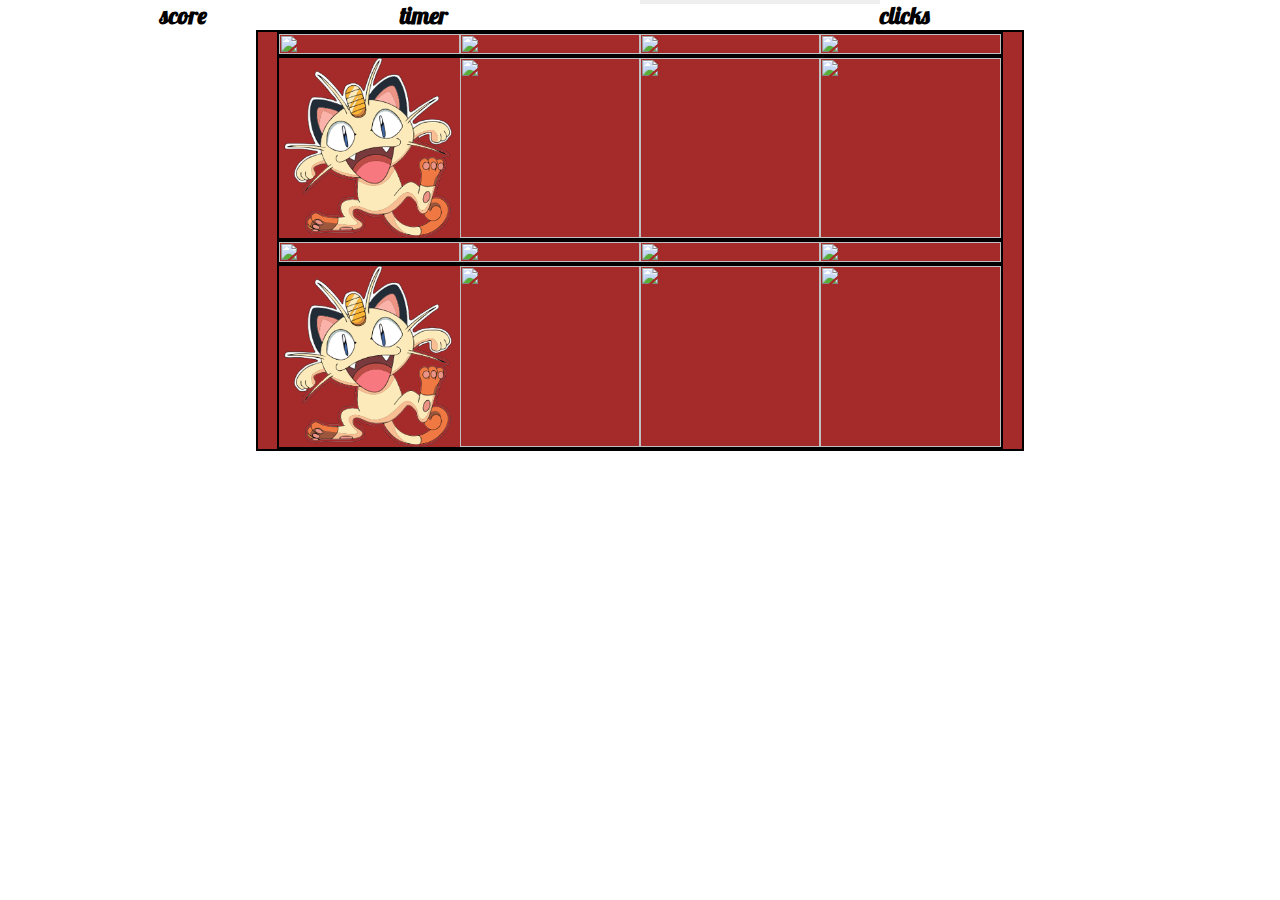
==== index.html @ ee2d1dd3 "Update index.html" ====
<!doctype <!DOCTYPE html>
<html>
<head>
    <meta charset="utf-8" />
    <meta http-equiv="X-UA-Compatible" content="IE=edge">
    <title>Memory Game</title>
    <meta name="viewport" content="width=device-width, initial-scale=1">
     <link rel="stylesheet" href="https://use.fontawesome.com/releases/v5.3.1/css/all.css" integrity="sha384-mzrmE5qonljUremFsqc01SB46JvROS7bZs3IO2EmfFsd15uHvIt+Y8vEf7N7fWAU"
                crossorigin="anonymous">
    <link rel="stylesheet" href="https://fonts.googleapis.com/css?family=Lobster"> 
    <link rel="stylesheet" type="text/css" media="screen" href="css/normalize.css"/>
    <link rel="stylesheet" type="text/css" media="screen" href="css/style.css"/>
    <script src="js/main.js"></script>
</head>
<body>
    <!-- page container  -->
   <div id="container">
    <div class="features">
        <div class="score"><h2>score</h2></div>
        <div class="timer"><h2>timer</h2></div>
        <div class="reload"><button><i class="fas fa-redo"></i></button></div>
        <div class="clicks"><h2>clicks</h2></div>
    </div>
<!-- main game body----main div contain 4div "rows" every row contain 4div "col" -->
       <div class="game"> 
           <!-- row1 for game -->
           <div class="row1">
               <!-- colums of row1 -->
               <div><img src="./images/1.png"/></div>
               <div><img src="./images/2.png"/></div>
               <div><img src="./images/3.png"/></div>
               <div><img src="./images/4.png"/></div>

           </div>
             <!-- row2 for game -->
           <div class="row2">
               <!-- colums of row1 -->
               <div><img src="./images/5.png"/></div>
               <div><img src="./images/6.png"/></div>
               <div><img src="./images/7.png"/></div>
               <div><img src="./images/8.png"/></div>

           </div>
             <!-- row3 for game -->
           <div class="row3">
               <!-- colums of row1 -->
               <div><img src="./images/1.png"/></div>
               <div><img src="./images/2.png"/></div>
               <div><img src="./images/3.png"/></div>
               <div><img src="./images/4.png"/></div>

           </div>
             <!-- row4 for game -->
           <div class="row4">
               <!-- colums of row1 -->
               <div><img src="./images/5.png"/></div>
               <div><img src="./images/6.png"/></div>
               <div><img src="./images/7.png"/></div>
               <div><img src="./images/8.png"/></div>

           </div>

       </div>

   </div> 
</body>
</html>
---- css/style.css ----
*{
margin: 0 auto;
padding:0;
width: 100%;
box-sizing: border-box;
font-family: 'Lobster', cursive;
}
 

#container{
    width: 75%;
    max-width: 1170;
    margin: 0 auto;
    display: flex;
    flex-direction: column;
}
    .features{
        width: 100%;
        display:flex
}
.game{
    border: 2px black solid;
    width: 80%;
    display: flex;
    flex-direction: column;
    background-color: brown;
    margin: 0 auto;
}

.game .row1, .game .row2, .game .row3, .game .row4{
width: 95%;
display: flex;
flex-direction: row;
margin: 0 auto;
border: 2px black solid;
}
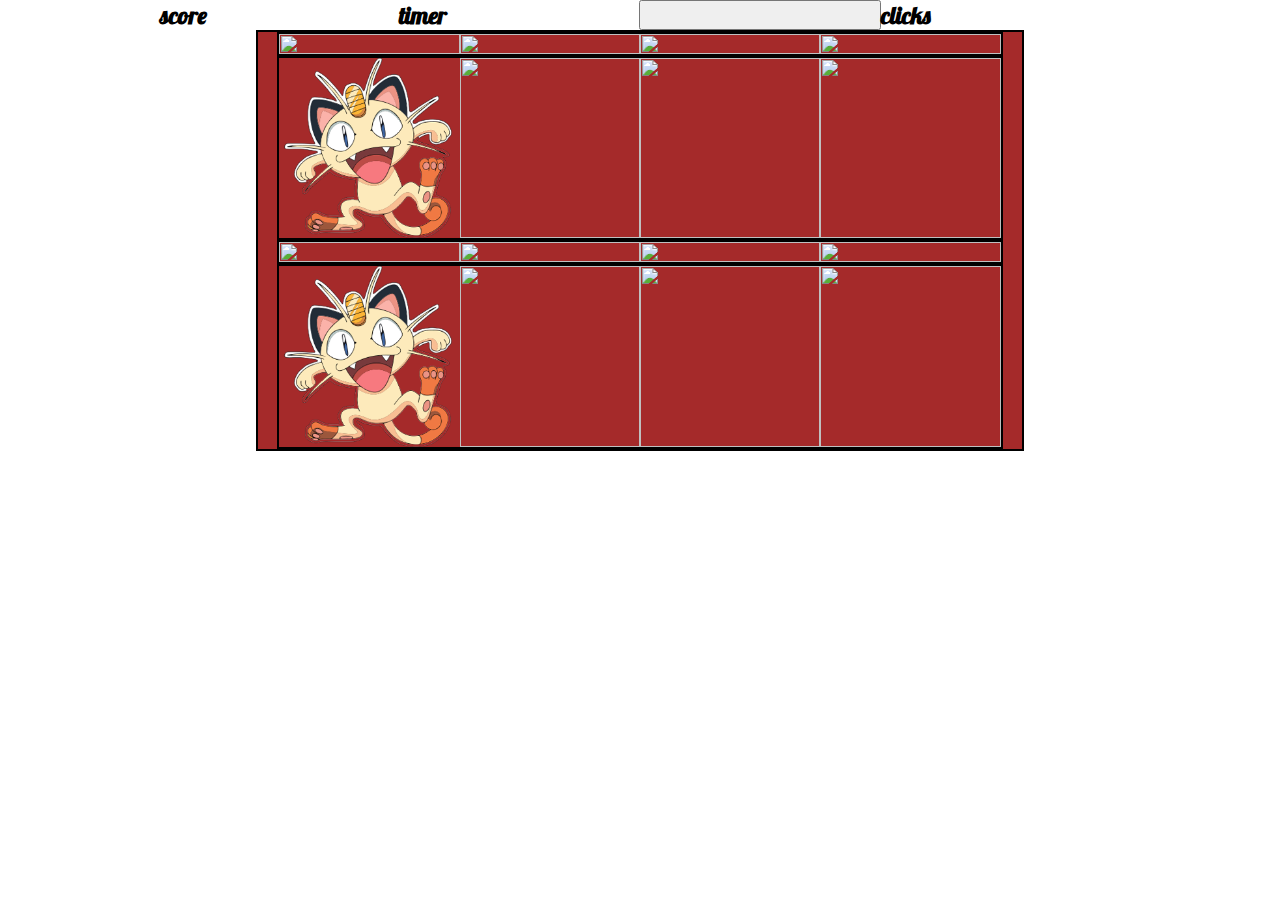
==== commit 33994394: "Update index.html" ====
--- a/index.html
+++ b/index.html
@@ -18,7 +18,7 @@
     <div class="features">
         <div class="score"><h2>score</h2></div>
         <div class="timer"><h2>timer</h2></div>
-        <div class="reload"><button><i class="fas fa-redo"></i></button></div>
+        <button> <a href="#"><i class="fas fa-redo"></i></a></button>
         <div class="clicks"><h2>clicks</h2></div>
     </div>
 <!-- main game body----main div contain 4div "rows" every row contain 4div "col" -->
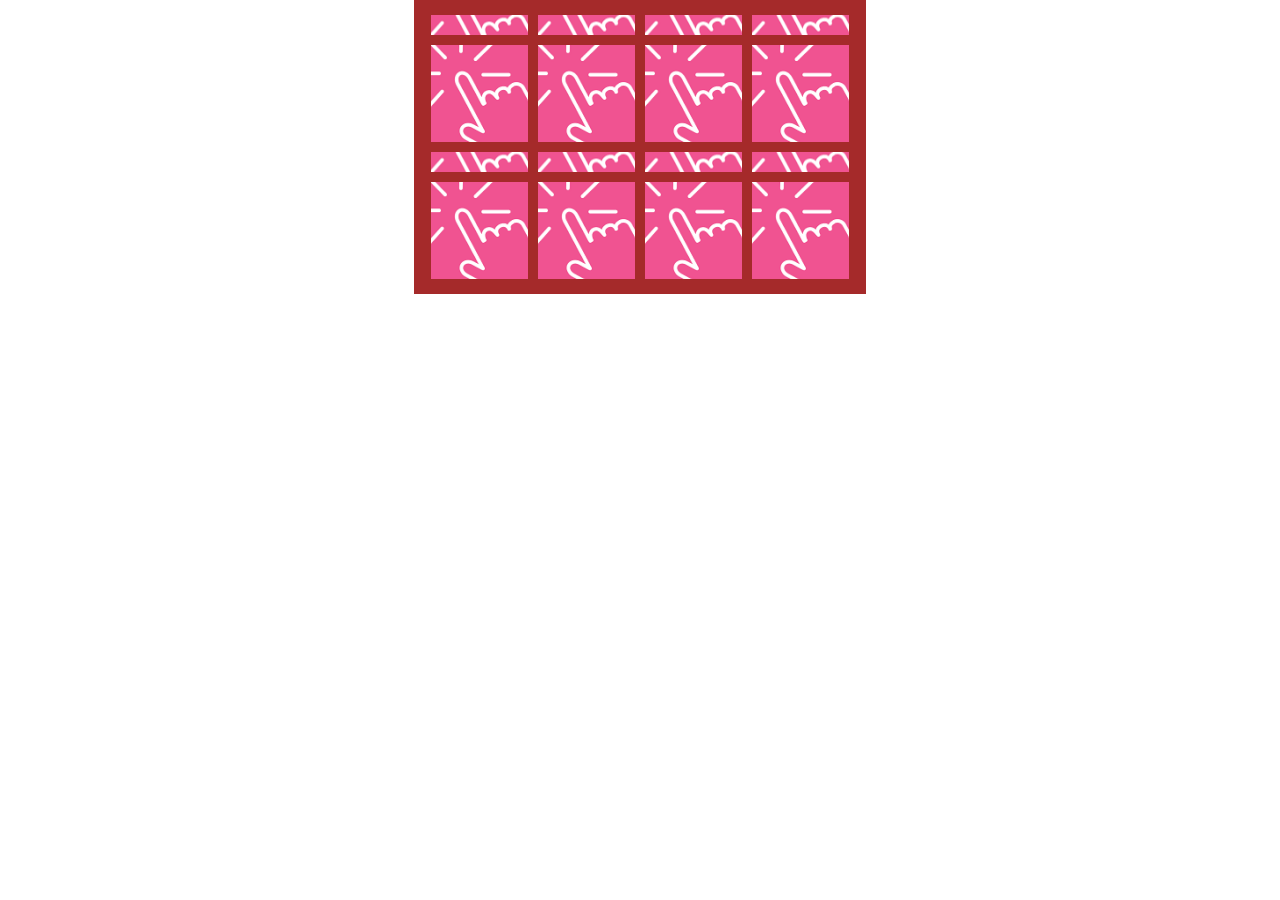
==== commit ae629b26: "Add files via upload" ====
--- a/index.html
+++ b/index.html
@@ -5,58 +5,49 @@
     <meta http-equiv="X-UA-Compatible" content="IE=edge">
     <title>Memory Game</title>
     <meta name="viewport" content="width=device-width, initial-scale=1">
-     <link rel="stylesheet" href="https://use.fontawesome.com/releases/v5.3.1/css/all.css" integrity="sha384-mzrmE5qonljUremFsqc01SB46JvROS7bZs3IO2EmfFsd15uHvIt+Y8vEf7N7fWAU"
-                crossorigin="anonymous">
-    <link rel="stylesheet" href="https://fonts.googleapis.com/css?family=Lobster"> 
-    <link rel="stylesheet" type="text/css" media="screen" href="css/normalize.css"/>
-    <link rel="stylesheet" type="text/css" media="screen" href="css/style.css"/>
+    <link rel="stylesheet" type="text/css" media="screen" href="./css/style.css" />
     <script src="js/main.js"></script>
 </head>
 <body>
-    <!-- page container  -->
+    <!-- bage container  -->
    <div id="container">
-    <div class="features">
-        <div class="score"><h2>score</h2></div>
-        <div class="timer"><h2>timer</h2></div>
-        <button> <a href="#"><i class="fas fa-redo"></i></a></button>
-        <div class="clicks"><h2>clicks</h2></div>
-    </div>
-<!-- main game body----main div contain 4div "rows" every row contain 4div "col" -->
+
+    <!-- main game body----main div contain 4div "rows" every row contain 4div "col" -->
        <div class="game"> 
            <!-- row1 for game -->
            <div class="row1">
-               <!-- colums of row1 -->
-               <div><img src="./images/1.png"/></div>
-               <div><img src="./images/2.png"/></div>
-               <div><img src="./images/3.png"/></div>
-               <div><img src="./images/4.png"/></div>
+               <!-- colums of row1  -->
+               <div class="image"><img  src="./images/1.png"/></div>
+               <div class="image"><img  src="./images/2.png"/></div>
+               <div class="image"><img  src="./images/3.png"/></div>
+               <div class="image"><img  src="./images/4.png"/></div>
 
            </div>
              <!-- row2 for game -->
            <div class="row2">
                <!-- colums of row1 -->
-               <div><img src="./images/5.png"/></div>
-               <div><img src="./images/6.png"/></div>
-               <div><img src="./images/7.png"/></div>
-               <div><img src="./images/8.png"/></div>
+               <div class="image"><img   src="./images/5.png"/></div>
+               <div class="image"><img  src="./images/6.png"/></div>
+               <div class="image"><img  src="./images/7.png"/></div>
+               <div class="image"><img  src="./images/8.png"/></div>
 
            </div>
              <!-- row3 for game -->
            <div class="row3">
                <!-- colums of row1 -->
-               <div><img src="./images/1.png"/></div>
-               <div><img src="./images/2.png"/></div>
-               <div><img src="./images/3.png"/></div>
-               <div><img src="./images/4.png"/></div>
+               <div class="image"><img  src="./images/1.png"/></div>
+               <div class="image"><img  src="./images/2.png"/></div>
+               <div class="image"><img  src="./images/3.png"/></div>
+               <div class="image"><img  src="./images/4.png"/></div>
 
            </div>
              <!-- row4 for game -->
            <div class="row4">
                <!-- colums of row1 -->
-               <div><img src="./images/5.png"/></div>
-               <div><img src="./images/6.png"/></div>
-               <div><img src="./images/7.png"/></div>
-               <div><img src="./images/8.png"/></div>
+                <div class="image"><img  src="./images/5.png"/></div>
+               <div class="image"><img  src="./images/6.png"/></div>
+               <div class="image"><img  src="./images/7.png"/></div>
+               <div class="image"><img  src="./images/8.png"/></div>
 
            </div>
 
@@ -65,3 +56,4 @@
    </div> 
 </body>
 </html>
+
--- a/css/style.css
+++ b/css/style.css
@@ -3,35 +3,89 @@
 padding:0;
 width: 100%;
 box-sizing: border-box;
-font-family: 'Lobster', cursive;
 }
- 
-
 #container{
     width: 75%;
     max-width: 1170;
     margin: 0 auto;
     display: flex;
-    flex-direction: column;
-}
-    .features{
-        width: 100%;
-        display:flex
 }
 .game{
-    border: 2px black solid;
-    width: 80%;
+
+    width: 47%;
     display: flex;
     flex-direction: column;
     background-color: brown;
     margin: 0 auto;
+    padding: 10px 0;
 }
-
 .game .row1, .game .row2, .game .row3, .game .row4{
 width: 95%;
 display: flex;
 flex-direction: row;
 margin: 0 auto;
-border: 2px black solid;
+
+}
+.image{
+    background-color: azure;
+    position: relative;
+    width: 95%;
+    margin: 0 auto;
+    margin: 5px ;
+
 }
 
+
+.image::after {
+ width: 100%; 
+ height: 100%;
+  content: ""; 
+  background: url("../images/o.png") no-repeat center center; 
+  display: flex;
+  position: absolute;
+  top: 0;
+  left: 0;
+  z-index: 4;
+}
+.image:hover::after, .image:focus::after {
+    
+        -webkit-animation: flip-vertical-fwd 0.4s cubic-bezier(0.455, 0.030, 0.515, 0.955) both;
+                animation: flip-vertical-fwd 0.4s cubic-bezier(0.455, 0.030, 0.515, 0.955) both;
+ 
+}
+
+
+/* ----------------------------------------------
+ * Generated by Animista on 2018-10-15 17:39:22
+ * w: http://animista.net, t: @cssanimista
+ * ---------------------------------------------- */
+
+/**
+ * ----------------------------------------
+ * animation flip-vertical-fwd
+ * ----------------------------------------
+ */
+@-webkit-keyframes flip-vertical-fwd {
+    0% {
+      -webkit-transform: translateZ(0) rotateY(0);
+              transform: translateZ(0) rotateY(0);
+    }
+    100% {
+      -webkit-transform: translateZ(160px) rotateY(180deg);
+              transform: translateZ(160px) rotateY(180deg);
+    }
+  }
+  @keyframes flip-vertical-fwd {
+    0% {
+      -webkit-transform: translateZ(0) rotateY(0);
+              transform: translateZ(0) rotateY(0);
+    }
+    100% {
+      -webkit-transform: translateZ(160px) rotateY(180deg);
+              transform: translateZ(160px) rotateY(180deg);
+    }
+  }
+  
+
+
+
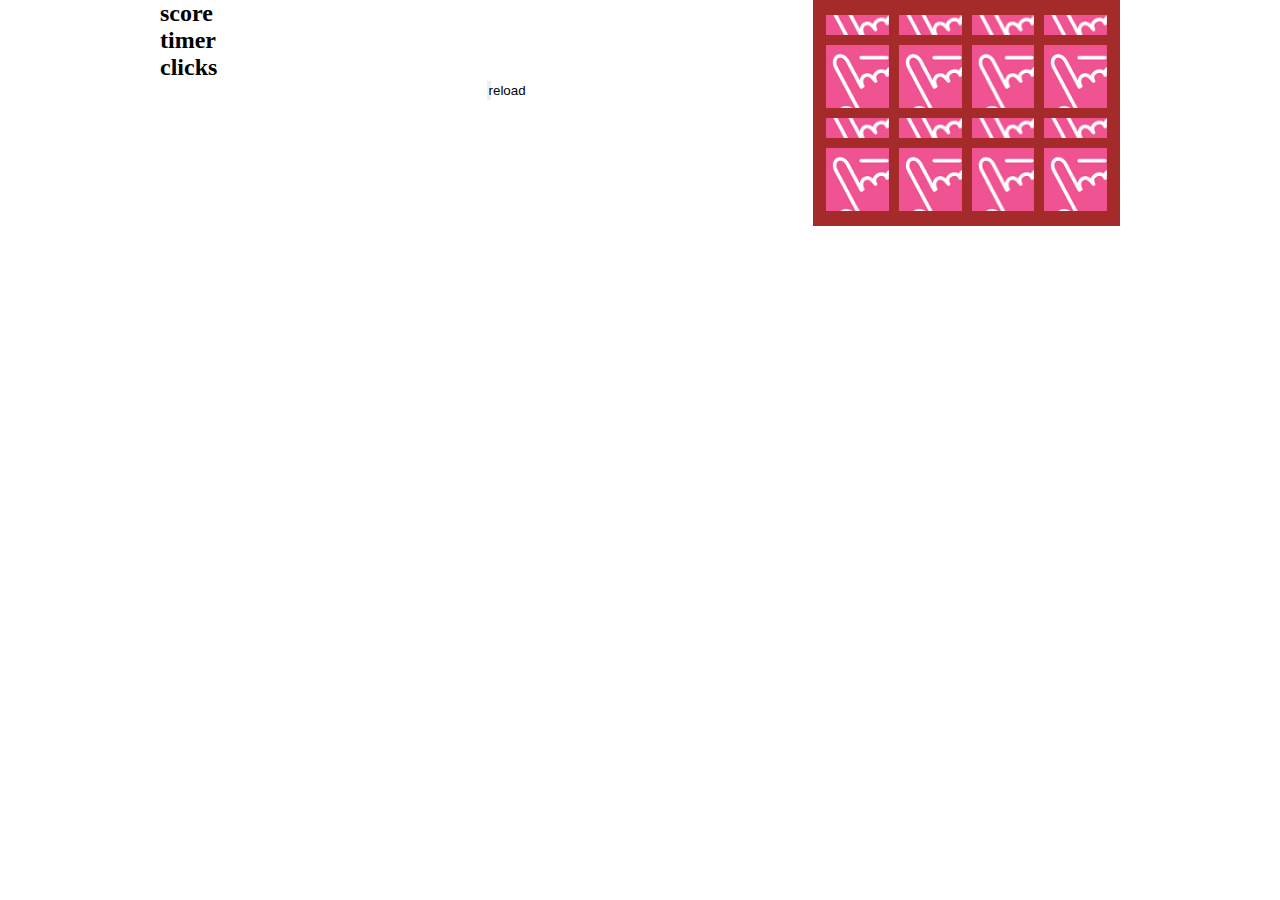
==== commit b2b5963a: "Update index.html" ====
--- a/index.html
+++ b/index.html
@@ -11,6 +11,13 @@
 <body>
     <!-- bage container  -->
    <div id="container">
+<div class="features">
+            <div class="score"><h2>score</h2></div>
+            <div class="timer"><h2>timer</h2></div>
+            <div class="clicks"><h2>clicks</h2></div>
+            <div class="reload"><button>reload</button></div>
+    </div>
+
 
     <!-- main game body----main div contain 4div "rows" every row contain 4div "col" -->
        <div class="game"> 
--- a/css/style.css
+++ b/css/style.css
@@ -10,6 +10,9 @@
     margin: 0 auto;
     display: flex;
 }
+ .reload{
+        width: 0px;
+}  
 .game{
 
     width: 47%;
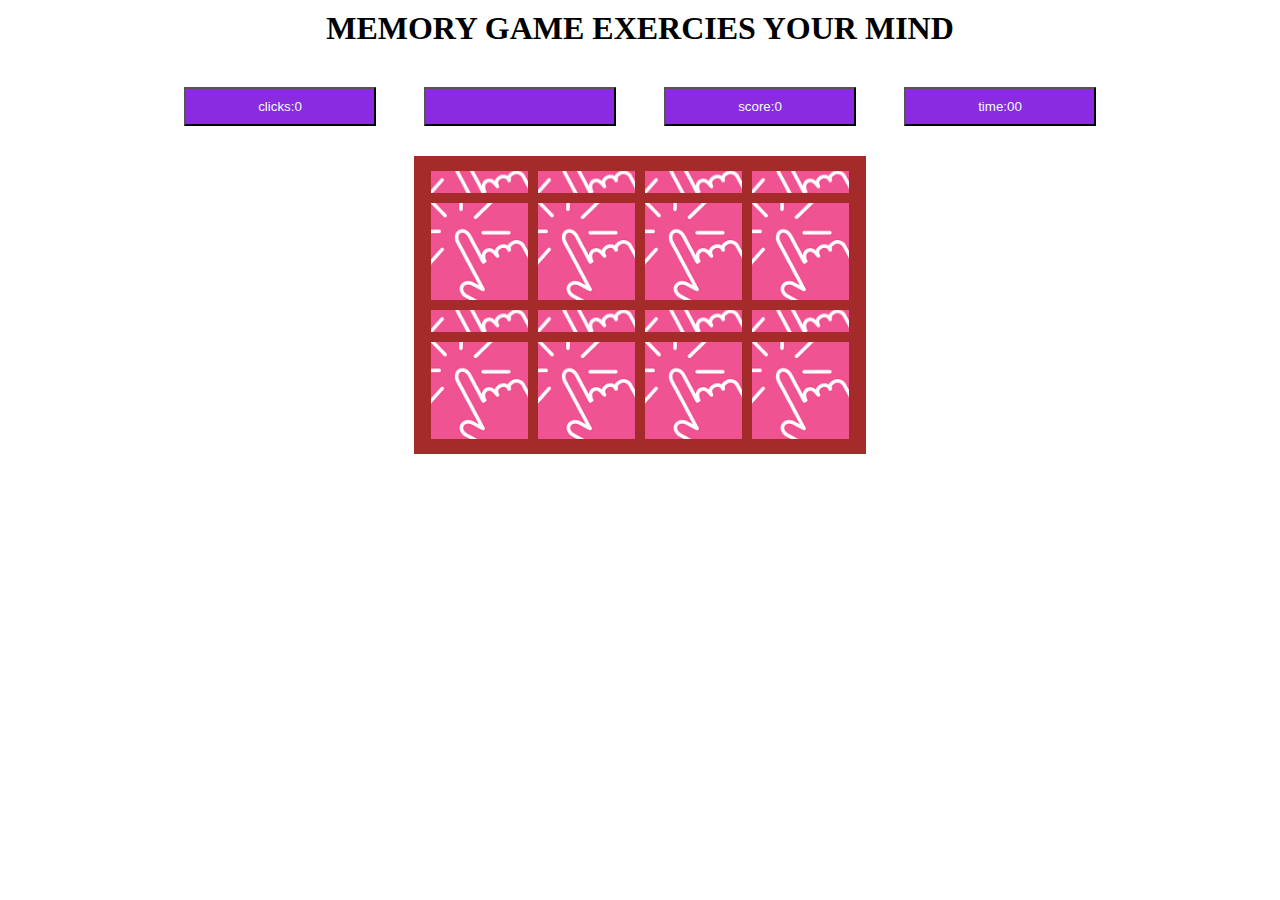
==== commit e707c372: "Add files via upload" ====
--- a/index.html
+++ b/index.html
@@ -6,61 +6,98 @@
     <title>Memory Game</title>
     <meta name="viewport" content="width=device-width, initial-scale=1">
     <link rel="stylesheet" type="text/css" media="screen" href="./css/style.css" />
-    <script src="js/main.js"></script>
+    <link rel="stylesheet" href="https://use.fontawesome.com/releases/v5.4.1/css/all.css" integrity="sha384-5sAR7xN1Nv6T6+dT2mhtzEpVJvfS3NScPQTrOxhwjIuvcA67KV2R5Jz6kr4abQsz" crossorigin="anonymous">
 </head>
 <body>
     <!-- bage container  -->
    <div id="container">
-<div class="features">
-            <div class="score"><h2>score</h2></div>
-            <div class="timer"><h2>timer</h2></div>
-            <div class="clicks"><h2>clicks</h2></div>
-            <div class="reload"><button>reload</button></div>
-    </div>
+       <div>
+           <h1>MEMORY GAME EXERCIES YOUR MIND</h1>
+       </div>
+<div class="header">
+    <button id="counte">clicks:0</button>
+    <button id="reload"><i class="fas fa-redo-alt"></i></button>
+    <button id="score">score:0</button>
+    <button id="timer">time:00</button>
 
 
+</div>
     <!-- main game body----main div contain 4div "rows" every row contain 4div "col" -->
-       <div class="game"> 
+       <div  class="game"> 
            <!-- row1 for game -->
            <div class="row1">
                <!-- colums of row1  -->
-               <div class="image"><img  src="./images/1.png"/></div>
-               <div class="image"><img  src="./images/2.png"/></div>
-               <div class="image"><img  src="./images/3.png"/></div>
-               <div class="image"><img  src="./images/4.png"/></div>
+               <div class="image"><img class="blocks"  src=""/> 
+               <span  class="overlay" ></span>
+
+            </div>
+               <div class="image"><img class="blocks"  src=""/> 
+            <span  class="overlay" ></span>
+            </div>
+               <div class="image"><img class="blocks"  src=""/> 
+            <span  class="overlay" ></span>
+            </div>
+               <div class="image"><img class="blocks"  src=""/> 
+            <span  class="overlay" ></span>
+            </div>
 
            </div>
              <!-- row2 for game -->
            <div class="row2">
                <!-- colums of row1 -->
-               <div class="image"><img   src="./images/5.png"/></div>
-               <div class="image"><img  src="./images/6.png"/></div>
-               <div class="image"><img  src="./images/7.png"/></div>
-               <div class="image"><img  src="./images/8.png"/></div>
+               <div class="image"><img class="blocks"   src=""/> 
+            <span  class="overlay" ></span>
+            </div>
+               <div class="image"><img class="blocks"  src=""/> 
+            <span  class="overlay" ></span>
+            </div>
+               <div class="image"><img class="blocks"  src=""/> 
+            <span  class="overlay" ></span>
+            </div>
+               <div class="image"><img class="blocks"  src=""/> 
+            <span  class="overlay" ></span>
+            </div>
 
            </div>
              <!-- row3 for game -->
            <div class="row3">
                <!-- colums of row1 -->
-               <div class="image"><img  src="./images/1.png"/></div>
-               <div class="image"><img  src="./images/2.png"/></div>
-               <div class="image"><img  src="./images/3.png"/></div>
-               <div class="image"><img  src="./images/4.png"/></div>
+               <div class="image"><img class="blocks"  src=""/> 
+            <span  class="overlay" ></span>
+            </div>
+               <div class="image"><img class="blocks"  src=""/> 
+            <span  class="overlay" ></span>
+            </div>
+               <div class="image"><img class="blocks"  src=""/> 
+            <span  class="overlay" ></span>
+            </div>
+               <div class="image"><img class="blocks"  src=""/> 
+            <span  class="overlay" ></span>
+            </div>
 
            </div>
              <!-- row4 for game -->
            <div class="row4">
                <!-- colums of row1 -->
-                <div class="image"><img  src="./images/5.png"/></div>
-               <div class="image"><img  src="./images/6.png"/></div>
-               <div class="image"><img  src="./images/7.png"/></div>
-               <div class="image"><img  src="./images/8.png"/></div>
+                <div class="image"><img class="blocks"  src=""/> 
+                <span  class="overlay" ></span>
+                </div>
+               <div class="image"><img class="blocks"  src=""/> 
+            <span  class="overlay" ></span>
+            </div>
+               <div class="image"><img class="blocks"  src=""/> 
+            <span  class="overlay" ></span>
+            </div>
+               <div class="image"><img class="blocks"  src=""/> 
+            <span  class="overlay" ></span>
+            </div>
 
            </div>
 
        </div>
 
    </div> 
+   <script src="js/main.js"></script>
 </body>
 </html>
 
--- a/css/style.css
+++ b/css/style.css
@@ -9,10 +9,24 @@
     max-width: 1170;
     margin: 0 auto;
     display: flex;
+    flex-direction: column;
 }
- .reload{
-        width: 0px;
-}  
+h1{
+  text-align: center;
+  margin: 10px auto;
+}
+.header{
+  display: flex;
+  flex-direction: col;
+  margin: 20px auto;
+}
+button{
+  width: 20%;
+  padding: 10px;
+  color: azure;
+  background-color: blueviolet;
+  margin: 10px auto;
+}
 .game{
 
     width: 47%;
@@ -39,7 +53,30 @@
 }
 
 
-.image::after {
+.overlay{
+  width: 100%; 
+ height: 100%;
+  content: ""; 
+  background: url("../images/o.png") no-repeat center center; 
+  display: flex;
+  position: absolute;
+  top: 0;
+  left: 0;
+
+  z-index: 4;
+  opacity: 1;
+}
+
+/* .image:hover .overlay{
+
+  -webkit-animation: flip-vertical-fwd 0.4s cubic-bezier(0.455, 0.030, 0.515, 0.955) both;
+  animation: flip-vertical-fwd 0.4s cubic-bezier(0.455, 0.030, 0.515, 0.955) both;
+  animation-delay: 5s;
+  opacity: 0;
+} */
+
+ 
+ .image .overlay {
  width: 100%; 
  height: 100%;
   content: ""; 
@@ -49,25 +86,8 @@
   top: 0;
   left: 0;
   z-index: 4;
-}
-.image:hover::after, .image:focus::after {
-    
-        -webkit-animation: flip-vertical-fwd 0.4s cubic-bezier(0.455, 0.030, 0.515, 0.955) both;
-                animation: flip-vertical-fwd 0.4s cubic-bezier(0.455, 0.030, 0.515, 0.955) both;
- 
-}
+} 
 
-
-/* ----------------------------------------------
- * Generated by Animista on 2018-10-15 17:39:22
- * w: http://animista.net, t: @cssanimista
- * ---------------------------------------------- */
-
-/**
- * ----------------------------------------
- * animation flip-vertical-fwd
- * ----------------------------------------
- */
 @-webkit-keyframes flip-vertical-fwd {
     0% {
       -webkit-transform: translateZ(0) rotateY(0);
@@ -90,5 +110,3 @@
   }
   
 
-
-
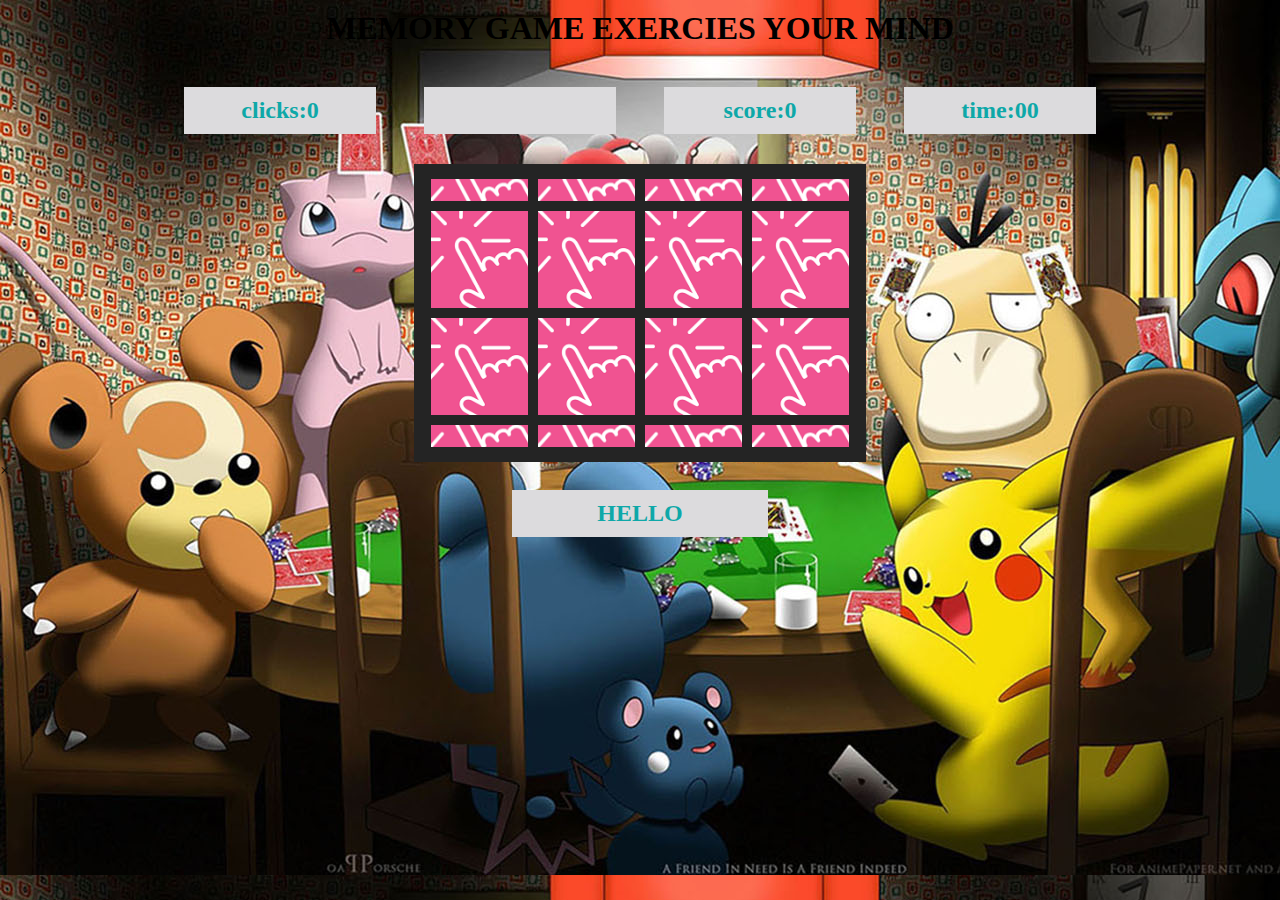
==== commit 9174d90a: "Add files via upload" ====
--- a/index.html
+++ b/index.html
@@ -8,17 +8,17 @@
     <link rel="stylesheet" type="text/css" media="screen" href="./css/style.css" />
     <link rel="stylesheet" href="https://use.fontawesome.com/releases/v5.4.1/css/all.css" integrity="sha384-5sAR7xN1Nv6T6+dT2mhtzEpVJvfS3NScPQTrOxhwjIuvcA67KV2R5Jz6kr4abQsz" crossorigin="anonymous">
 </head>
-<body>
+<body style="background-image:url(../../images/bgTest.jpg);">
     <!-- bage container  -->
    <div id="container">
        <div>
            <h1>MEMORY GAME EXERCIES YOUR MIND</h1>
        </div>
 <div class="header">
-    <button id="counte">clicks:0</button>
-    <button id="reload"><i class="fas fa-redo-alt"></i></button>
-    <button id="score">score:0</button>
-    <button id="timer">time:00</button>
+    <h2 id="counte">clicks:0</h2>
+    <h2 onclick="location.reload()" id="reload"><i class="fas fa-redo-alt"></i></h2>
+    <h2 id="score">score:0</h2>
+    <h2 id="timer">time:00</h2>
 
 
 </div>
@@ -97,6 +97,25 @@
        </div>
 
    </div> 
+   <div id="myModal" class="modal">
+
+    <!-- Modal content -->
+    <div class="modal-content">
+      <div class="modal-header">
+        <span class="close">&times;</span>
+        <h2>HELLO</h2>
+      </div>
+      <div id="message" class="modal-body">
+        <p id="message"></p>
+       
+      </div>
+      <div class="modal-footer">
+        <h3></h3>
+      </div>
+    </div>
+  
+  </div>
+  
    <script src="js/main.js"></script>
 </body>
 </html>
--- a/css/style.css
+++ b/css/style.css
@@ -3,7 +3,9 @@
 padding:0;
 width: 100%;
 box-sizing: border-box;
+
 }
+
 #container{
     width: 75%;
     max-width: 1170;
@@ -14,17 +16,19 @@
 h1{
   text-align: center;
   margin: 10px auto;
+  color: black;
 }
 .header{
   display: flex;
   flex-direction: col;
   margin: 20px auto;
 }
-button{
+button, h2{
+  text-align: center;
   width: 20%;
   padding: 10px;
-  color: azure;
-  background-color: blueviolet;
+  color: rgb(14, 168, 168);
+  background-color: rgb(220, 219, 221);
   margin: 10px auto;
 }
 .game{
@@ -32,7 +36,7 @@
     width: 47%;
     display: flex;
     flex-direction: column;
-    background-color: brown;
+    background-color: rgb(36, 36, 36);
     margin: 0 auto;
     padding: 10px 0;
 }
@@ -109,4 +113,4 @@
     }
   }
   
-
+  